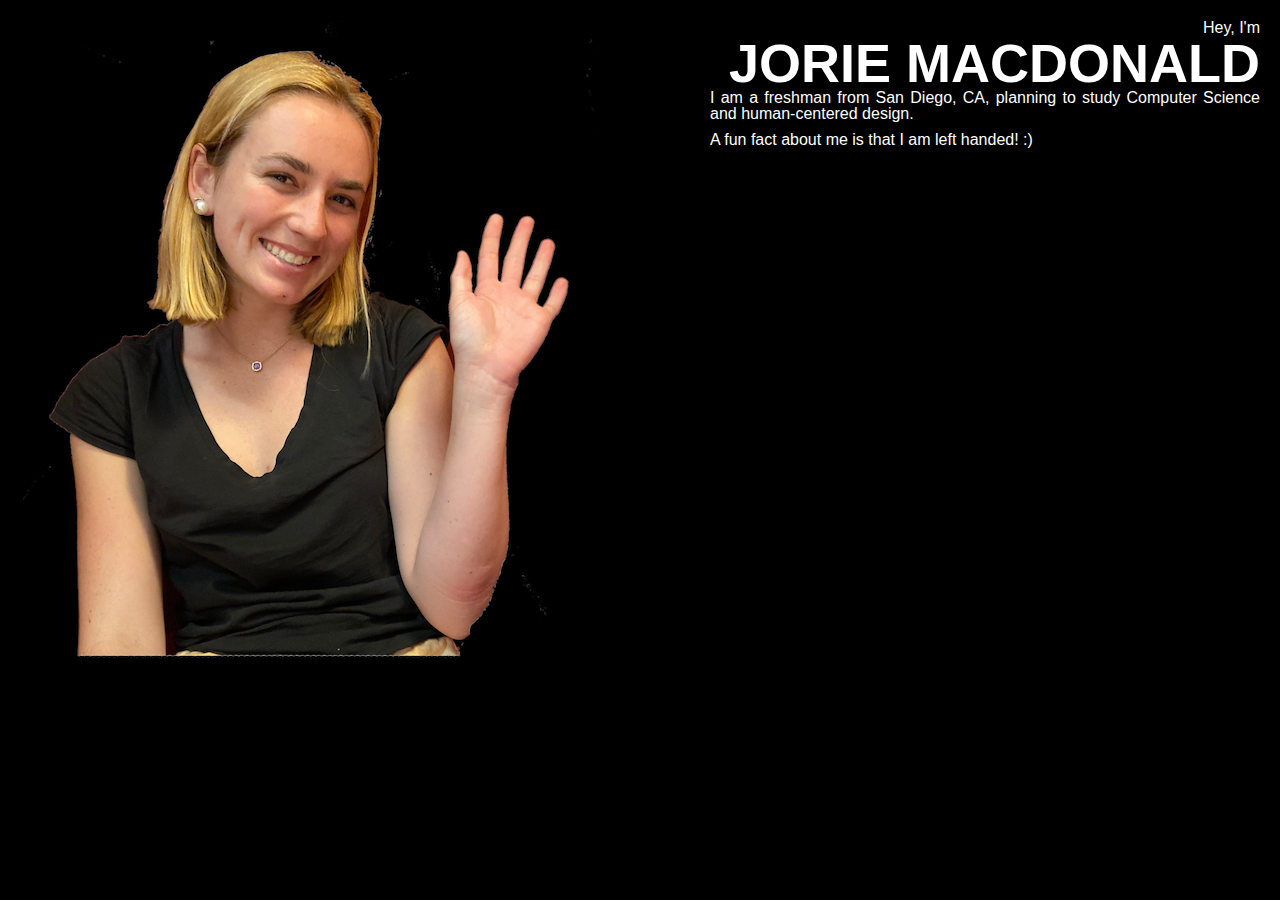
==== index.html @ 5147c327 "create initial draft of website, with picture and personal header" ====
<!DOCTYPE html>
<html>
    <div>
    <head>
        <link rel="stylesheet" href="main.css">
        <title>
            joriem.me
        </title>
    </head>
    <body>
        <div class="homescreen">
        <div class="me">
    <img src="images/jorie-waves.png">
</div>
    <div class = "personal">
        <p class="hey">Hey, I'm</p>
        <p class="bigName">JORIE MACDONALD</p>
        <p class="shortBio">I am a freshman from San Diego, CA, planning to study Computer Science and human-centered design.</p>
        <p>A fun fact about me is that I am left handed! :)</p>
    </div>
</div>
    </body>
</div>




    
</html>
---- main.css ----
/* http://meyerweb.com/eric/tools/css/reset/ 2. v2.0 | 20110126
  License: none (public domain)
*/

html, body, div, span, applet, object, iframe,
h1, h2, h3, h4, h5, h6, p, blockquote, pre,
a, abbr, acronym, address, big, cite, code,
del, dfn, em, img, ins, kbd, q, s, samp,
small, strike, strong, sub, sup, tt, var,
b, u, i, center,
dl, dt, dd, ol, ul, li,
fieldset, form, label, legend,
table, caption, tbody, tfoot, thead, tr, th, td,
article, aside, canvas, details, embed,
figure, figcaption, footer, header, hgroup,
menu, nav, output, ruby, section, summary,
time, mark, audio, video {
  margin: 0;
  padding: 0;
  border: 0;
  font-size: 100%;
  font: inherit;
  vertical-align: baseline;
}
html{
    background-color: black;
}
/* HTML5 display-role reset for older browsers */
article, aside, details, figcaption, figure,
footer, header, hgroup, menu, nav, section {
  display: block;
}
body {
  line-height: 1;
  font-family: Arial, Helvetica, sans-serif;
}
ol, ul {
  list-style: none;
}
blockquote, q {
  quotes: none;
}
blockquote:before, blockquote:after,
q:before, q:after {
  content: '';
  content: none;
}
table {
  border-collapse: collapse;
  border-spacing: 0;
}

.title {
    color: cornflowerblue;
    font-size: xx-large;
}
div {
    background-color: black;
}
.hey{
    color: white;
    text-align: right;
}
.bigName{
    color: white;
    font-size: 54px;
    text-align: right;
    font-weight: bold;
}
.shortBio{
    color: white;
    text-align: justify;
    padding-bottom: 10px;
}
.me{
    float: left;
    margin-left: 20px;
    margin-top: 20px;
    display: inline;
}
.personal{

    color: white;
    margin: 20px;
    width: 550px;
    font-family: Arial, Helvetica, sans-serif;
    float: right;
    display: inline;
}
.homescreen{
    vertical-align: middle;
    width: 800px;
    height: 800px;
    background-color: black;
    display: inline;
}
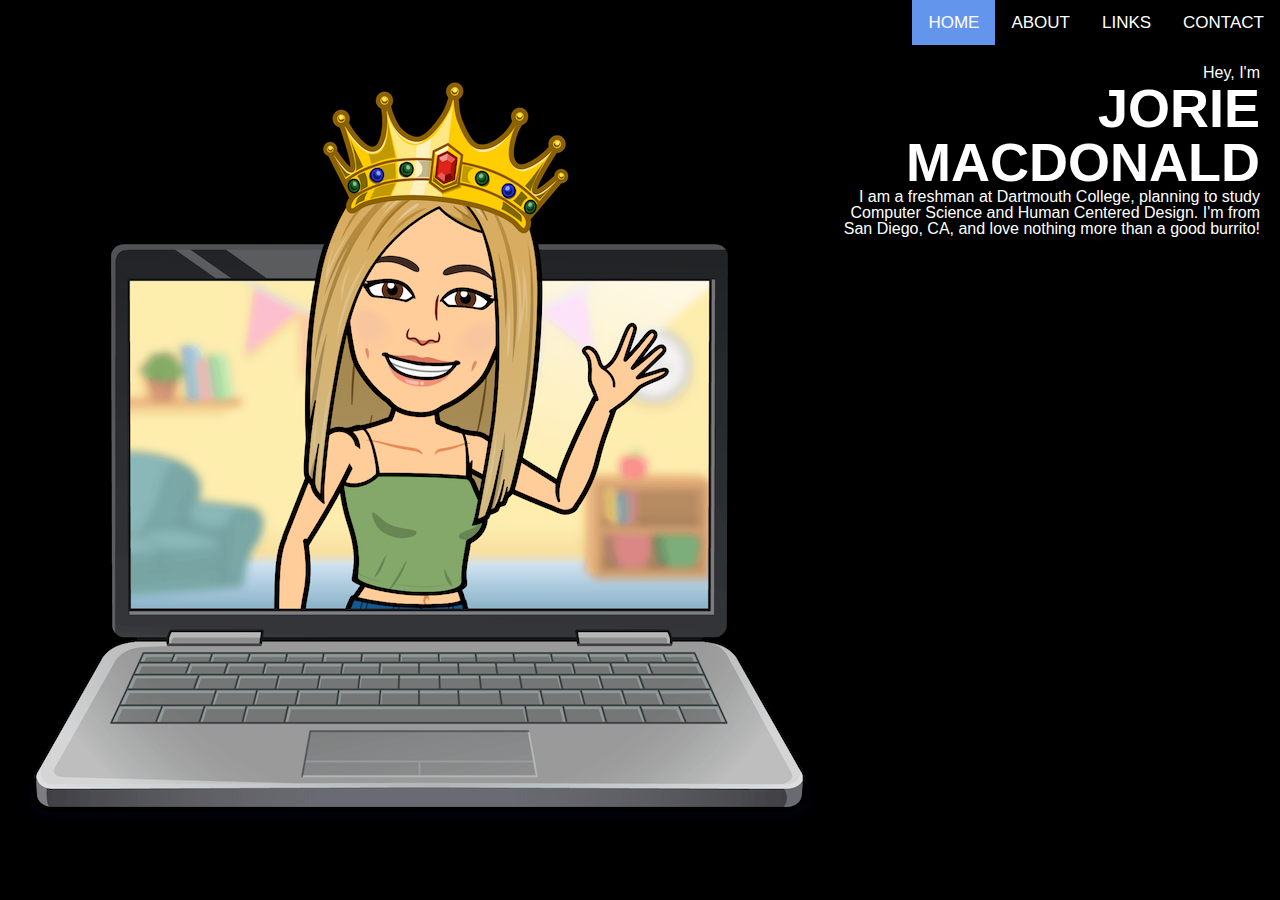
==== commit 8c6b4c7f: "add functionality for navbar and create html files for subpages" ====
--- a/index.html
+++ b/index.html
@@ -7,18 +7,24 @@
             joriem.me
         </title>
     </head>
+    <!-- create navigation bar on top of screen -->
+    <div class="topnav">
+        <a class="active" href="index.html">HOME</a>
+        <a href="about.html">ABOUT</a>
+        <a href="links.html">LINKS</a>
+        <a href="contact.html">CONTACT</a>
+    </div>
     <body>
-        <div class="homescreen">
-        <div class="me">
-    <img src="images/jorie-waves.png">
-</div>
-    <div class = "personal">
-        <p class="hey">Hey, I'm</p>
-        <p class="bigName">JORIE MACDONALD</p>
-        <p class="shortBio">I am a freshman from San Diego, CA, planning to study Computer Science and human-centered design.</p>
-        <p>A fun fact about me is that I am left handed! :)</p>
-    </div>
-</div>
+        <div class="imageWithInfo">
+            <div class="me">
+                <img src="images/lw-smallest.png">
+            </div>
+            <div class = "personal">
+                <p class="hey">Hey, I'm</p>
+                <p class="bigName">JORIE MACDONALD</p>
+                <p class="shortBio">I am a freshman at Dartmouth College, planning to study Computer Science and Human Centered Design. I'm from San Diego, CA, and love nothing more than a good burrito!</p>
+            </div>
+        </div>
     </body>
 </div>
 
--- a/main.css
+++ b/main.css
@@ -49,13 +49,26 @@
   border-collapse: collapse;
   border-spacing: 0;
 }
-
+/* container holding image and words on homepage*/
+.imageWithInfo{
+  width: 100%;
+  display: flex; 
+  background-color: black;
+  vertical-align: middle;
+}
+/* container holding name and short bio on homepage*/
+.personal{
+  flex: 1;
+  color: white;
+  margin: 20px;
+  width: 550px;
+  font-family: Arial, Helvetica, sans-serif;
+  float: right;
+  display: inline;
+}
 .title {
     color: cornflowerblue;
     font-size: xx-large;
-}
-div {
-    background-color: black;
 }
 .hey{
     color: white;
@@ -69,28 +82,45 @@
 }
 .shortBio{
     color: white;
-    text-align: justify;
     padding-bottom: 10px;
+    text-align: right;
 }
 .me{
-    float: left;
+    flex: 1;
     margin-left: 20px;
     margin-top: 20px;
-    display: inline;
 }
-.personal{
-
+/* Add a black background color to the top navigation */
+.topnav {
+    background-color: black;
+    width: 100%;
+    overflow: hidden;
+    display: flex;
+    justify-content: flex-end;
+  }
+  
+  /* Style the links inside the navigation bar */
+  .topnav a {
+    float: left;
+    background-color: black;
+    text-align: center;
+    padding: 14px 16px;
+    text-decoration: none;
+    font-size: 17px;
     color: white;
-    margin: 20px;
-    width: 550px;
-    font-family: Arial, Helvetica, sans-serif;
-    float: right;
-    display: inline;
-}
-.homescreen{
-    vertical-align: middle;
-    width: 800px;
-    height: 800px;
-    background-color: black;
-    display: inline;
-}
+  }
+  
+  /* Change the color of links on hover */
+  .topnav a:hover {
+    background-color: #ddd;
+    color: black;
+  }
+  
+  /* Add a color to the active/current link */
+  .topnav a.active {
+    background-color: cornflowerblue;
+    color: white;
+  }
+.words {
+  color:white;
+}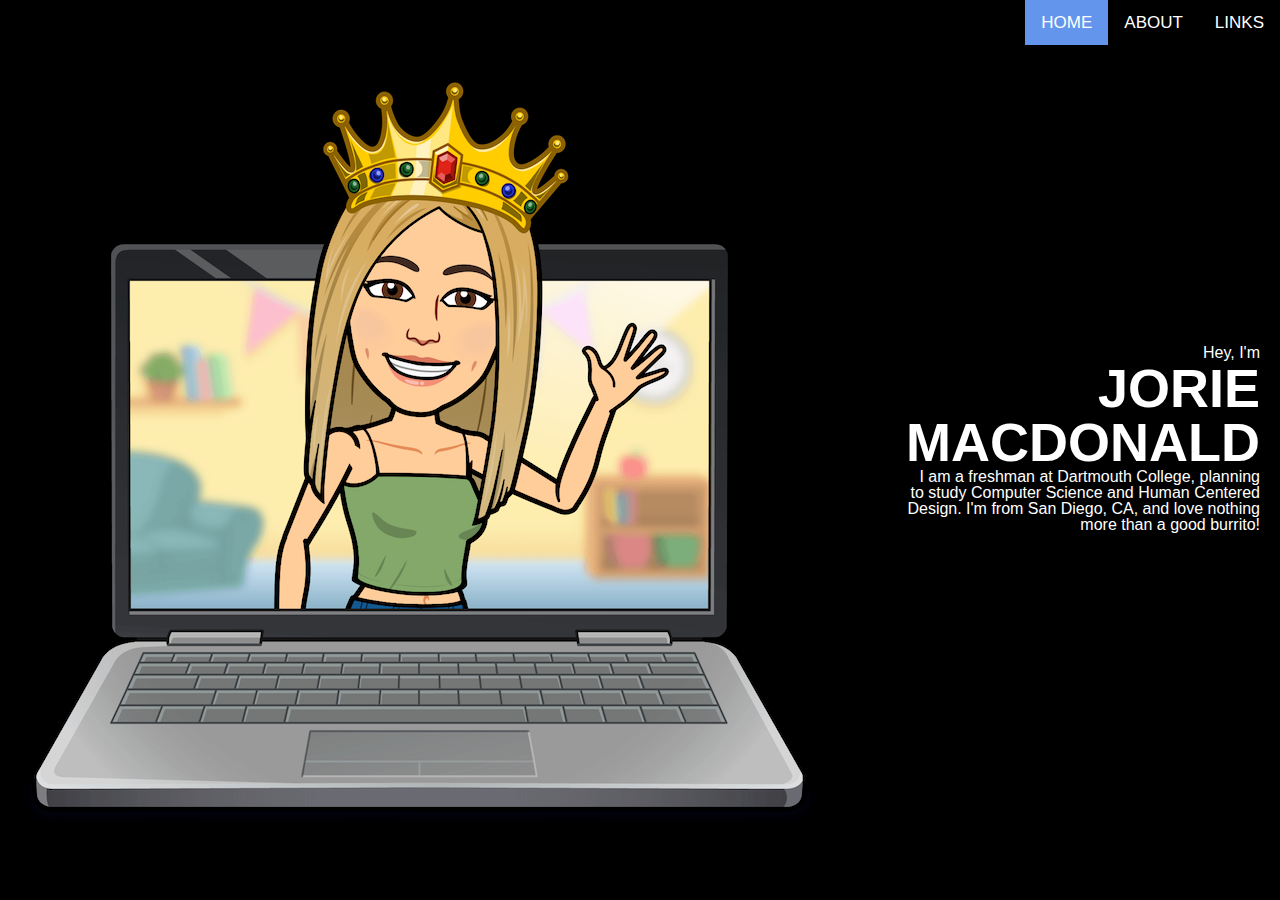
==== commit 5f6c78c8: "fix link page, add quiz functionality" ====
--- a/index.html
+++ b/index.html
@@ -12,14 +12,14 @@
         <a class="active" href="index.html">HOME</a>
         <a href="about.html">ABOUT</a>
         <a href="links.html">LINKS</a>
-        <a href="contact.html">CONTACT</a>
     </div>
     <body>
         <div class="imageWithInfo">
+            <!-- insert bitmoji image-->
             <div class="me">
                 <img src="images/lw-smallest.png">
             </div>
-            <div class = "personal">
+           <div class="personal">
                 <p class="hey">Hey, I'm</p>
                 <p class="bigName">JORIE MACDONALD</p>
                 <p class="shortBio">I am a freshman at Dartmouth College, planning to study Computer Science and Human Centered Design. I'm from San Diego, CA, and love nothing more than a good burrito!</p>
--- a/main.css
+++ b/main.css
@@ -57,14 +57,16 @@
   vertical-align: middle;
 }
 /* container holding name and short bio on homepage*/
-.personal{
+.personal {
   flex: 1;
   color: white;
-  margin: 20px;
+  margin-top: 300px;
+  margin-right: 20px;
   width: 550px;
+  height: fit-content;
   font-family: Arial, Helvetica, sans-serif;
   float: right;
-  display: inline;
+  display: block;
 }
 .title {
     color: cornflowerblue;
@@ -86,9 +88,10 @@
     text-align: right;
 }
 .me{
-    flex: 1;
     margin-left: 20px;
     margin-top: 20px;
+    width: 100%;
+    height: auto;
 }
 /* Add a black background color to the top navigation */
 .topnav {
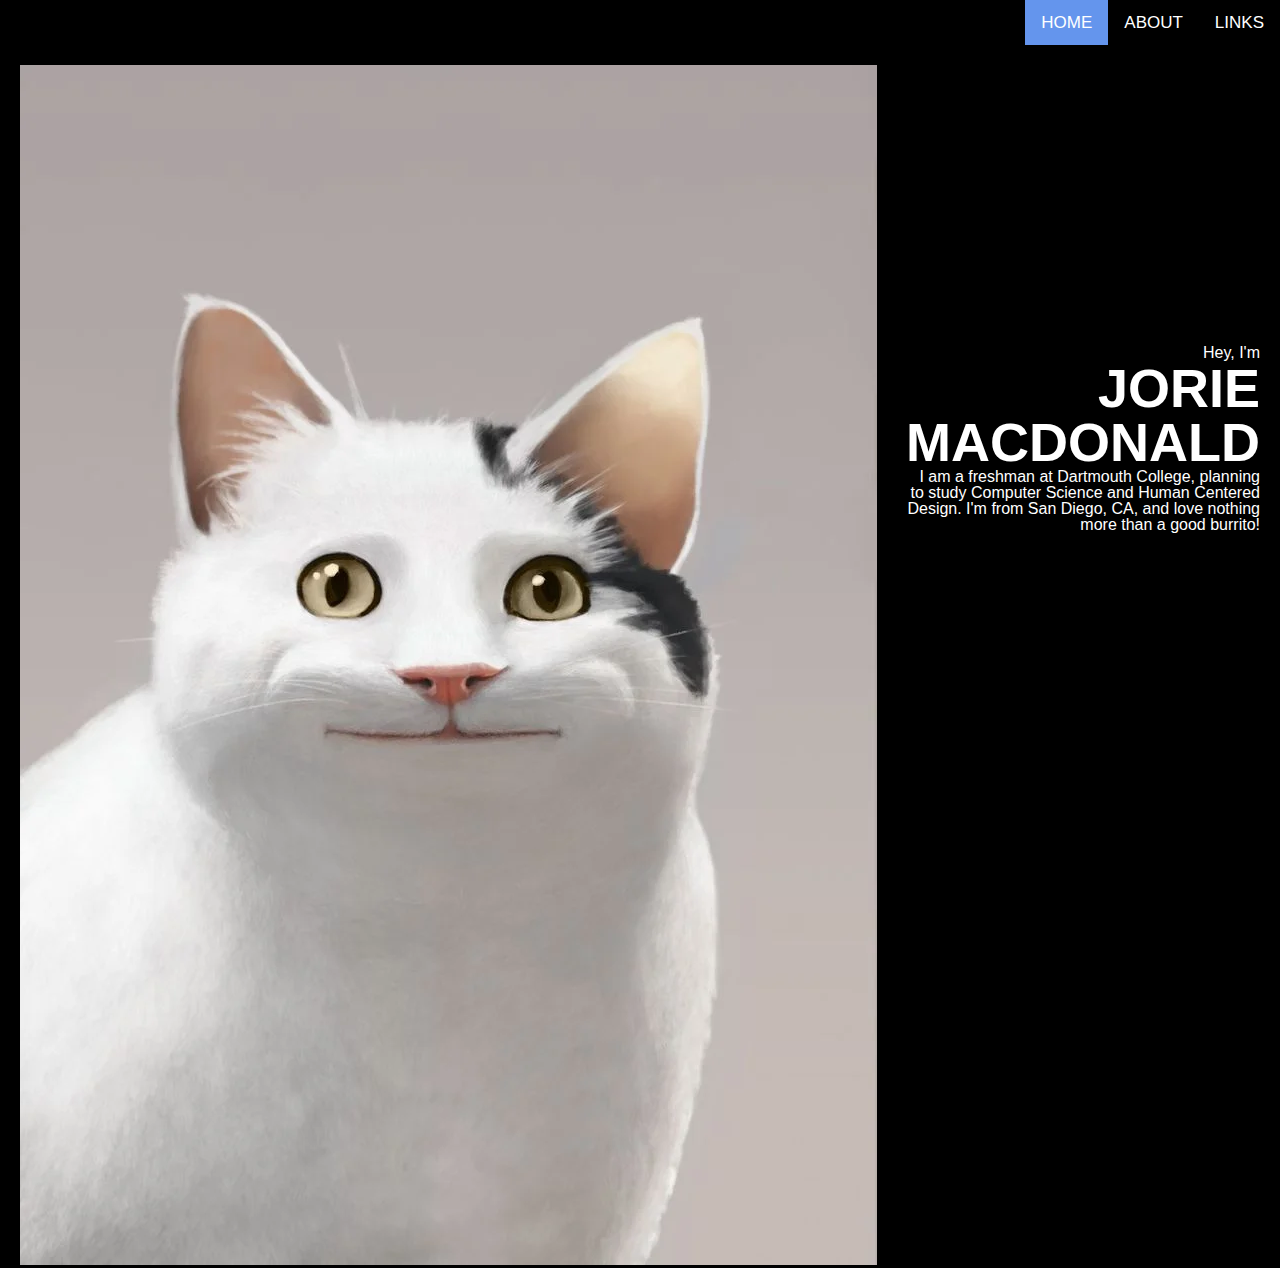
==== commit eadbcd2f: "replaced personal photos with cat pictures" ====
--- a/index.html
+++ b/index.html
@@ -17,7 +17,7 @@
         <div class="imageWithInfo">
             <!-- insert bitmoji image-->
             <div class="me">
-                <img src="images/lw-smallest.png">
+                <img src="images/cat-meme.webp">
             </div>
            <div class="personal">
                 <p class="hey">Hey, I'm</p>
